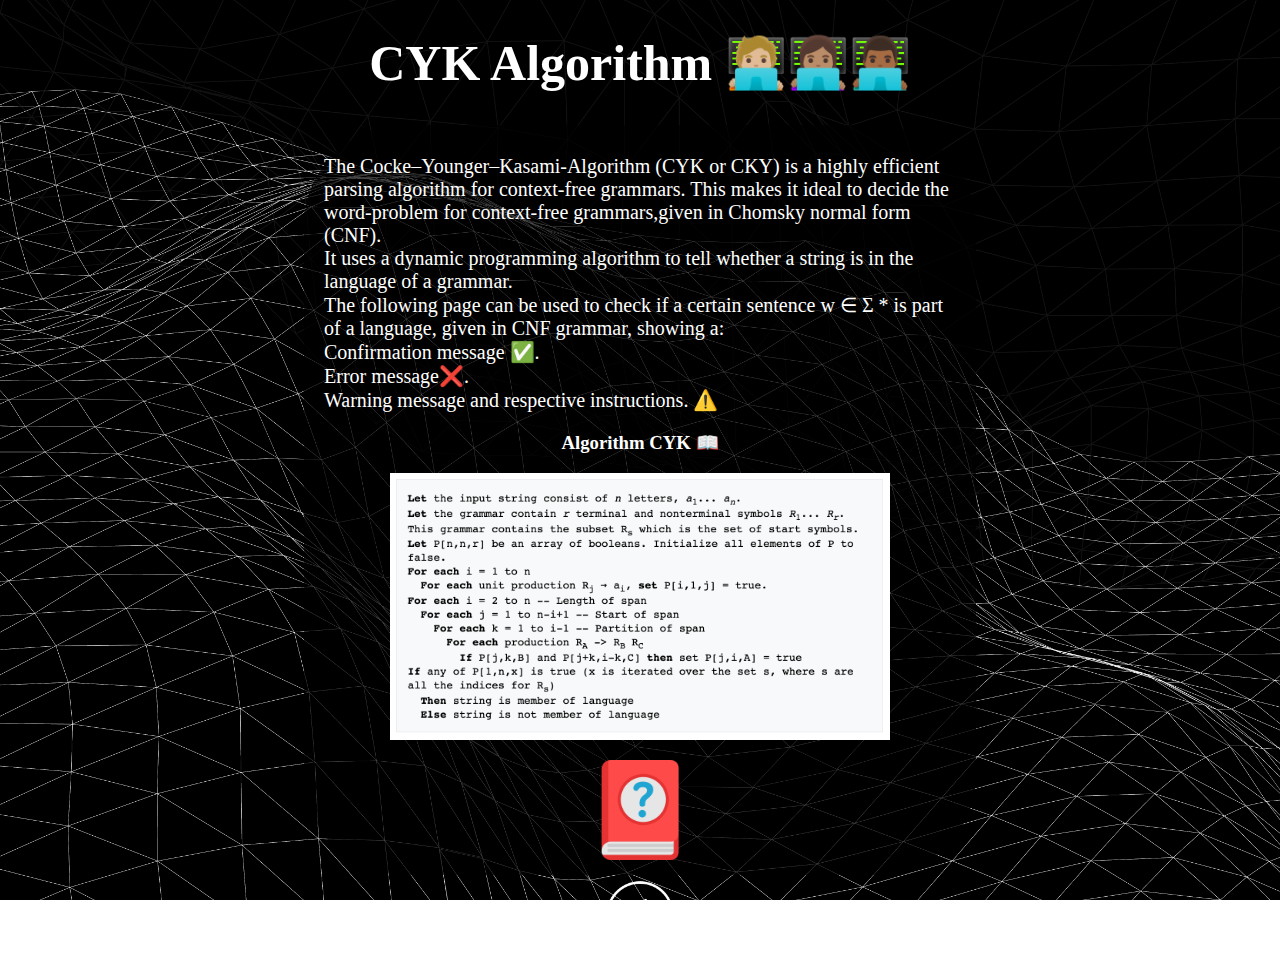
==== docs/index.html @ 003b20b3 "Merge branch 'master' of https://github.com/YoNoSoySantiago/CYK_Algorithm" ====
<!DOCTYPE html>
<html lang="en">

<head>
    <meta charset="UTF-8" />
    <meta http-equiv="X-UA-Compatible" content="IE=edge" />
    <meta name="viewport" content="width=device-width, initial-scale=1.0"&amp;  />
    <title>Introduction CYK</title>
    <title>Document</title>
    <link rel="stylesheet" href="styles.css" />
 
</head>

<body id="fondo" onclick="">
    <h1>CYK Algorithm 🧑🏼‍💻👩🏽‍💻👨🏾‍💻 </h1>
    <div class="text_conteiner">
        <p class="txt">
            The Cocke–Younger–Kasami-Algorithm (CYK or CKY) is a highly efficient parsing algorithm for context-free
            grammars.
            This makes it ideal to decide the word-problem for context-free grammars,given in Chomsky
            normal form (CNF).
            <br>It uses a dynamic programming algorithm to tell whether a string is in the language of a grammar.
            <br> The following page can be used to check if a certain sentence w ∈ Σ * is part of a language, given in
            CNF grammar, showing a:
            <br> Confirmation message ✅.
            <br> Error message❌.
            <br> Warning message and respective instructions.  ⚠️



        </p>
        <div>
            
            <h3>Algorithm CYK 📖 </h3>
            <img src="cyk steps.png" alt="algorithm of cyk " height=”500 ” width=500”>

        </div>
        <div>
            <p> 

            </p>
        </div>
        <div> 

            <a href="https://drive.google.com/file/d/1sCooD0bPrEmy0KSpP6qPABPgAA5urFtu/view?usp=sharing" target="_blank">
            <img src="manual.png" alt="" height="100" width="100"/>
        </a></div>

    </div>

    <center>
        <div><a href="cyk.html" title="Atras">
                <img src="atras.png" alt="" height="80" width="80" />
        </a></div>
    </center>


</body>

</html>
---- docs/styles.css ----
#fondo {
    background-image: url("black.jpg");
    background-attachment: fixed;
    background-repeat: no-repeat;
    background-size: cover;
    background-position: top right;
}

.btn {
    border-radius: 10px;
    color: white;
    padding: 7px 35px;
    text-align: center;
    text-decoration: none;
    display: inline-block;
    font-size: 16px;
    border-style: solid;
    border-color: white;
    border-width: 2px;
}
.conteiner {
    border-radius: 10px;
    color: white;
    text-align: left;
    padding: 10px 20px;
    text-decoration: none;
}
.transparent {
    background-color: rgba(0, 0, 0, 0.7);
    resize: none;
}

.example {
    background-color: rgba(0, 0, 0, 0);
    color: white;
    resize: none;
    border: 0ch; 
    padding: 0px 50px;
    text-decoration: underline
}

.txt {
    color: rgb(255, 255, 255);
    font-size: 20px;
    font-family: "Times New Roman", Times, serif;
    text-align: left;
    top: 50%;
    left: 50%;
}

.txt2 {
    color: rgba(255, 255, 255, 0.692);
    font-size: 20px;
    font-family: "Times New Roman", Times, serif;
    text-align: left;
    top: 50%;
    left: 50%;
}

h1 {
    color: white;
    font-size: 50px;
    font-family: "Times New Roman", Times, serif;
    text-align: center;
    top: 50%;
    left: 50%;
}

a {
    color: white;
    font-size: 20px;
    font-family: "Times New Roman", Times, serif;
    text-align: center;
    top: 50%;
    left: 50%;
    font-weight: bold;
}
/* cuadro pequenio de texto*/
.text_conteiner{
    background-color: rgba(0, 0, 0, 0.7);
    border-radius: 100px;
    color: white;
    text-align: center;
    padding: 10px 20px;
    text-decoration: none;
    max-width: 50%;
    margin: auto;
}
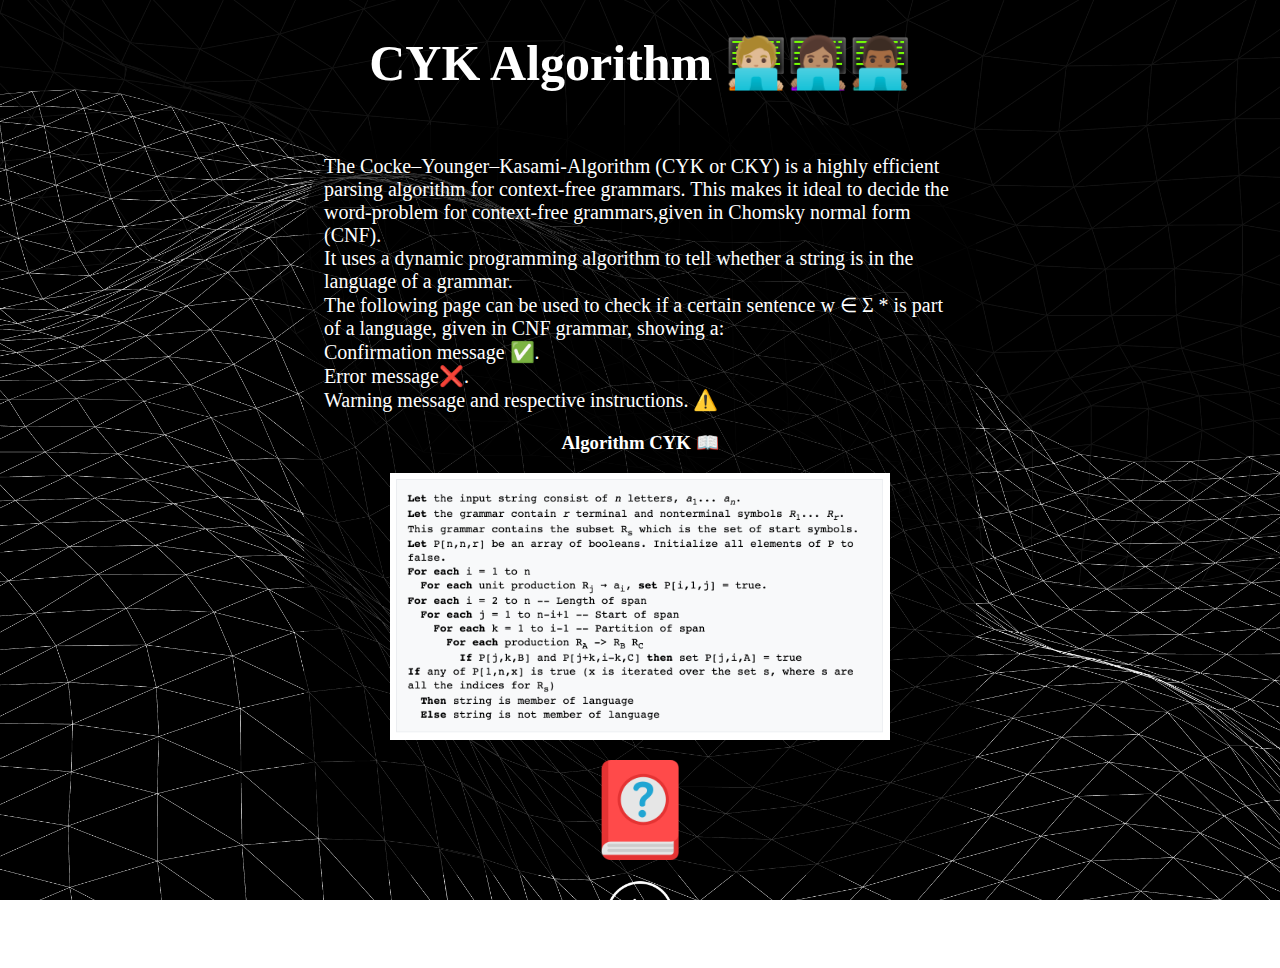
==== commit 191746d4: "JSdoc added in FNC" ====
--- a/docs/index.html
+++ b/docs/index.html
@@ -50,7 +50,7 @@
 
     <center>
         <div><a href="cyk.html" title="Atras">
-                <img src="atras.png" alt="" height="80" width="80" />
+                <img src="atras.png" alt="" style="rotate: 180deg;" height="80" width="80" />
         </a></div>
     </center>
 
--- a/docs/styles.css
+++ b/docs/styles.css
@@ -4,6 +4,12 @@
     background-repeat: no-repeat;
     background-size: cover;
     background-position: top right;
+}
+
+.img {
+    border-radius: 50%;
+    height: "80";
+    width: "80";
 }
 
 .btn {
@@ -85,4 +91,4 @@
     text-decoration: none;
     max-width: 50%;
     margin: auto;
-}+}
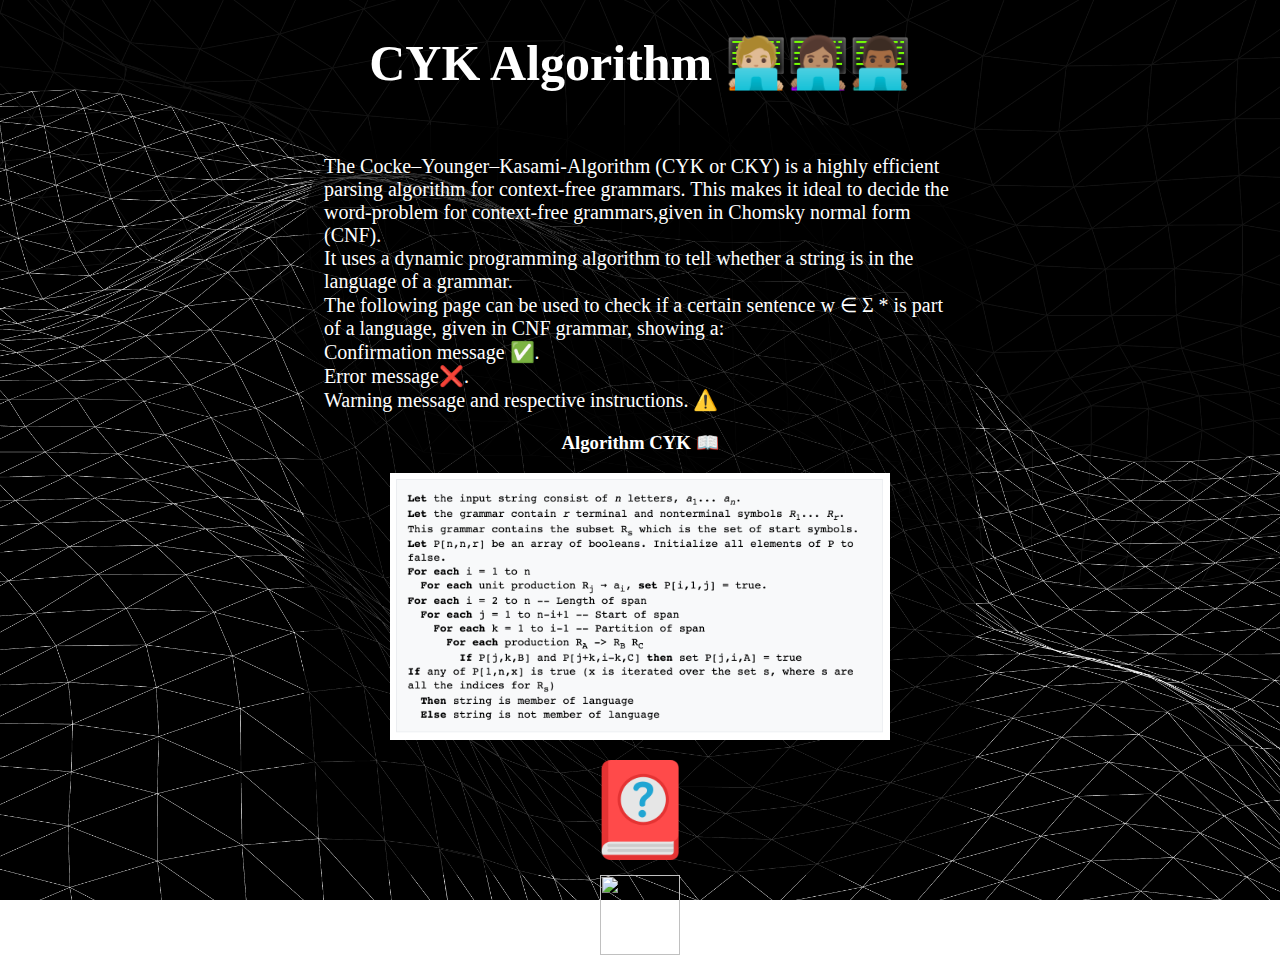
==== commit f0c5e7e4: "logo en pestaña" ====
--- a/docs/index.html
+++ b/docs/index.html
@@ -8,6 +8,7 @@
     <title>Introduction CYK</title>
     <title>Document</title>
     <link rel="stylesheet" href="styles.css" />
+    <link rel="shortcut icon" href="cyk-logo.png"> 
  
 </head>
 
@@ -42,7 +43,7 @@
         </div>
         <div> 
 
-            <a href="https://drive.google.com/file/d/1sCooD0bPrEmy0KSpP6qPABPgAA5urFtu/view?usp=sharing" target="_blank">
+            <a href="https://drive.google.com/file/d/1IT2QY77fTRboIt9vD7LV0lgioCgLpTyM/view?usp=sharing" target="_blank">
             <img src="manual.png" alt="" height="100" width="100"/>
         </a></div>
 
@@ -50,7 +51,7 @@
 
     <center>
         <div><a href="cyk.html" title="Atras">
-                <img src="atras.png" alt="" style="rotate: 180deg;" height="80" width="80" />
+                <img src="adelante.png" alt="" height="80" width="80" />
         </a></div>
     </center>
 
